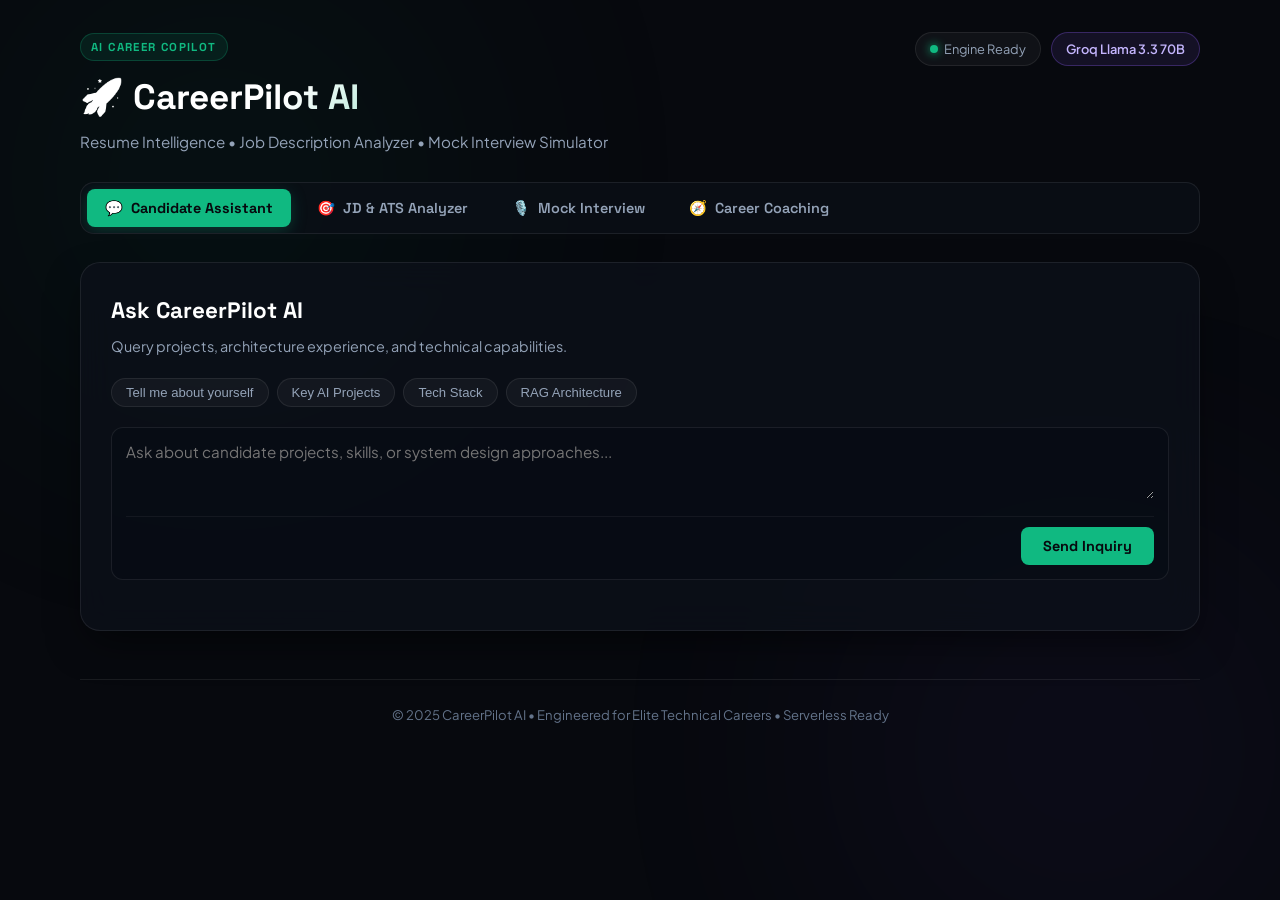
==== careerpilot-ai-app/public/index.html @ 28973a45 "Add Vercel-ready serverless web applications for CareerPilot AI and Scholarship AI Suite" ====
<!DOCTYPE html>
<html lang="en">
<head>
  <meta charset="UTF-8">
  <meta name="viewport" content="width=device-width, initial-scale=1.0">
  <title>CareerPilot AI - Your Digital Career Assistant</title>
  <meta name="description" content="AI Career Coach, Resume Q&A, Job Description Analyzer, and Mock Interview Simulator.">
  <link rel="preconnect" href="https://fonts.googleapis.com">
  <link rel="preconnect" href="https://fonts.gstatic.com" crossorigin>
  <link href="https://fonts.googleapis.com/css2?family=Space+Grotesk:wght@400;500;600;700&family=Plus+Jakarta+Sans:wght@400;500;600;700&display=swap" rel="stylesheet">
  <link rel="stylesheet" href="style.css">
</head>
<body>
  <div class="ambient-mesh mesh-1"></div>
  <div class="ambient-mesh mesh-2"></div>

  <div class="app-layout">
    <header class="navbar">
      <div class="brand">
        <div class="brand-pill">AI CAREER COPILOT</div>
        <h1>🚀 CareerPilot AI</h1>
        <p class="tagline">Resume Intelligence • Job Description Analyzer • Mock Interview Simulator</p>
      </div>
      <div class="nav-badges">
        <span class="status-indicator"><span class="pulse"></span> Engine Ready</span>
        <span class="model-badge">Groq Llama 3.3 70B</span>
      </div>
    </header>

    <nav class="navigation-bar" role="tablist">
      <button class="nav-item active" data-tab="tab-chat">
        <span class="icon">💬</span>
        <span>Candidate Assistant</span>
      </button>
      <button class="nav-item" data-tab="tab-jd">
        <span class="icon">🎯</span>
        <span>JD & ATS Analyzer</span>
      </button>
      <button class="nav-item" data-tab="tab-interview">
        <span class="icon">🎙️</span>
        <span>Mock Interview</span>
      </button>
      <button class="nav-item" data-tab="tab-coach">
        <span class="icon">🧭</span>
        <span>Career Coaching</span>
      </button>
    </nav>

    <!-- TAB 1: Chat Assistant -->
    <main class="tab-pane active" id="tab-chat">
      <div class="panel glass-panel">
        <div class="panel-header">
          <h2>Ask CareerPilot AI</h2>
          <p>Query projects, architecture experience, and technical capabilities.</p>
        </div>

        <div class="prompt-chips">
          <button class="chip" onclick="setChatPrompt('Tell me about yourself and your core engineering expertise.')">Tell me about yourself</button>
          <button class="chip" onclick="setChatPrompt('What are your key AI voice agent and automation projects?')">Key AI Projects</button>
          <button class="chip" onclick="setChatPrompt('What tech stack and frameworks are you proficient in?')">Tech Stack</button>
          <button class="chip" onclick="setChatPrompt('How do you approach building scalable RAG pipelines with ChromaDB?')">RAG Architecture</button>
        </div>

        <div class="input-card">
          <textarea id="chatInput" placeholder="Ask about candidate projects, skills, or system design approaches..." rows="3"></textarea>
          <div class="input-footer">
            <button class="btn btn-action" id="chatBtn" onclick="sendChat()">
              <span id="chatBtnLabel">Send Inquiry</span>
              <span id="chatSpinner" class="loader hidden"></span>
            </button>
          </div>
        </div>

        <div id="chatResultCard" class="result-box hidden">
          <div class="result-top">
            <span class="result-badge">AI Synthesis</span>
            <button class="btn-sm" onclick="copyContent('chatOutput')">Copy</button>
          </div>
          <div id="chatOutput" class="markdown-body"></div>
        </div>
      </div>
    </main>

    <!-- TAB 2: JD Analyzer -->
    <section class="tab-pane" id="tab-jd">
      <div class="panel glass-panel">
        <div class="panel-header">
          <h2>Job Description & ATS Compatibility Scanner</h2>
          <p>Paste any job description to extract required skills, keyword match rate, and strategic resume recommendations.</p>
        </div>

        <div class="input-card">
          <textarea id="jdInput" placeholder="Paste full job description here (e.g. Seeking an AI Engineer with expertise in Python, LangChain, RAG, Docker, FastAPI, and AWS...)" rows="6"></textarea>
          <div class="input-footer">
            <button class="btn btn-action" id="jdBtn" onclick="analyzeJd()">
              <span id="jdBtnLabel">Analyze Job Description</span>
              <span id="jdSpinner" class="loader hidden"></span>
            </button>
          </div>
        </div>

        <div id="jdResultArea" class="hidden">
          <div class="stats-row">
            <div class="stat-card">
              <span class="stat-title">Candidate Match Rate</span>
              <div class="stat-val" id="matchRateVal">0%</div>
            </div>
            <div class="stat-card">
              <span class="stat-title">Detected Skills</span>
              <div class="stat-val" id="detectedCount">0</div>
            </div>
          </div>

          <div class="two-col-layout">
            <div class="sub-panel">
              <h3>Matched Competencies</h3>
              <div id="matchedSkillsTags" class="tag-cloud"></div>
            </div>
            <div class="sub-panel">
              <h3>Skills to Highlight / Gap Areas</h3>
              <div id="missingSkillsTags" class="tag-cloud"></div>
            </div>
          </div>

          <div class="result-box" style="margin-top:20px;">
            <div class="result-top">
              <span class="result-badge">Strategic Positioning Plan</span>
            </div>
            <div id="jdAdviceOutput" class="markdown-body"></div>
          </div>
        </div>
      </div>
    </section>

    <!-- TAB 3: Mock Interview -->
    <section class="tab-pane" id="tab-interview">
      <div class="panel glass-panel">
        <div class="panel-header">
          <h2>FAANG-Grade Mock Interview Simulator</h2>
          <p>Generate role-specific interview questions and receive rigorous hiring-manager feedback on your answers.</p>
        </div>

        <div class="role-selector">
          <input type="text" id="interviewRole" placeholder="Target Role (e.g. AI Engineer, Fullstack Python Developer, Cloud Solutions Architect)" value="AI & Machine Learning Engineer">
          <button class="btn btn-action" id="startInterviewBtn" onclick="startInterview()">
            <span id="interviewBtnLabel">Generate Questions</span>
            <span id="interviewSpinner" class="loader hidden"></span>
          </button>
        </div>

        <div id="questionListArea" class="hidden">
          <h3 style="margin-bottom:12px; font-size:1.1rem;">Select a Question to Practice:</h3>
          <div id="questionsContainer" class="question-list"></div>

          <div class="answer-box-container" id="answerBoxArea" style="margin-top:24px;">
            <label style="font-weight:700; margin-bottom:8px; display:block;">Your Answer:</label>
            <textarea id="userAnswerInput" placeholder="Type your response or bullet points here (use STAR framework where applicable)..." rows="5"></textarea>
            <div style="margin-top:12px; display:flex; justify-content:flex-end;">
              <button class="btn btn-action" id="evalBtn" onclick="evaluateAnswer()">
                <span id="evalBtnLabel">Submit Answer for Critique</span>
                <span id="evalSpinner" class="loader hidden"></span>
              </button>
            </div>
          </div>

          <div id="evalResultCard" class="result-box hidden" style="margin-top:24px;">
            <div class="result-top">
              <span class="result-badge">Hiring Manager Feedback</span>
            </div>
            <div id="evalOutput" class="markdown-body"></div>
          </div>
        </div>
      </div>
    </section>

    <!-- TAB 4: Career Coaching -->
    <section class="tab-pane" id="tab-coach">
      <div class="panel glass-panel">
        <div class="panel-header">
          <h2>Executive Career Mentor & Roadmaps</h2>
          <p>Ask for technical learning roadmaps, system design tactics, interview prep strategies, or career transition advice.</p>
        </div>

        <div class="prompt-chips">
          <button class="chip" onclick="setCoachPrompt('How do I master AI Agents, LangChain, and LangGraph in 60 days?')">AI Agent Roadmap</button>
          <button class="chip" onclick="setCoachPrompt('How should I structure my preparation for Google L5 Technical Interviews?')">Google Interview Strategy</button>
          <button class="chip" onclick="setCoachPrompt('How do I present hackathon AI projects on my resume to stand out to FAANG recruiters?')">Resume Presentation</button>
        </div>

        <div class="input-card">
          <textarea id="coachInput" placeholder="Ask for career advice, technical learning paths, or interview coaching..." rows="3"></textarea>
          <div class="input-footer">
            <button class="btn btn-action" id="coachBtn" onclick="sendCoach()">
              <span id="coachBtnLabel">Get Coaching Plan</span>
              <span id="coachSpinner" class="loader hidden"></span>
            </button>
          </div>
        </div>

        <div id="coachResultCard" class="result-box hidden">
          <div class="result-top">
            <span class="result-badge">Actionable Mentorship Plan</span>
            <button class="btn-sm" onclick="copyContent('coachOutput')">Copy</button>
          </div>
          <div id="coachOutput" class="markdown-body"></div>
        </div>
      </div>
    </section>

    <footer class="app-footer">
      <p>© 2025 CareerPilot AI • Engineered for Elite Technical Careers • Serverless Ready</p>
    </footer>
  </div>

  <script src="app.js"></script>
</body>
</html>
---- careerpilot-ai-app/public/style.css ----
:root {
  --bg-deep: #07090e;
  --panel-bg: rgba(13, 17, 26, 0.75);
  --border-subtle: rgba(255, 255, 255, 0.08);
  --emerald: #10b981;
  --emerald-glow: rgba(16, 185, 129, 0.25);
  --cyan: #06b6d4;
  --purple: #8b5cf6;
  --text-primary: #f8fafc;
  --text-muted: #94a3b8;
  --text-dim: #64748b;
  --radius: 14px;
  --font-title: 'Space Grotesk', sans-serif;
  --font-text: 'Plus Jakarta Sans', sans-serif;
}

* {
  box-sizing: border-box;
  margin: 0;
  padding: 0;
}

body {
  background-color: var(--bg-deep);
  color: var(--text-primary);
  font-family: var(--font-text);
  line-height: 1.6;
  min-height: 100vh;
  position: relative;
  overflow-x: hidden;
}

/* Ambient glow accents */
.ambient-mesh {
  position: fixed;
  width: 600px;
  height: 600px;
  border-radius: 50%;
  filter: blur(140px);
  pointer-events: none;
  z-index: 0;
  opacity: 0.12;
}
.mesh-1 {
  top: -120px;
  left: -80px;
  background: radial-gradient(circle, var(--emerald) 0%, transparent 70%);
}
.mesh-2 {
  bottom: -150px;
  right: -100px;
  background: radial-gradient(circle, var(--purple) 0%, transparent 70%);
}

.app-layout {
  max-width: 1160px;
  margin: 0 auto;
  padding: 32px 20px;
  position: relative;
  z-index: 1;
}

/* Navbar */
.navbar {
  display: flex;
  justify-content: space-between;
  align-items: flex-start;
  margin-bottom: 28px;
  flex-wrap: wrap;
  gap: 16px;
}

.brand-pill {
  display: inline-block;
  font-family: var(--font-title);
  font-size: 0.72rem;
  font-weight: 700;
  letter-spacing: 0.12em;
  color: var(--emerald);
  background: rgba(16, 185, 129, 0.1);
  border: 1px solid rgba(16, 185, 129, 0.25);
  padding: 4px 10px;
  border-radius: 20px;
  margin-bottom: 8px;
}

h1 {
  font-family: var(--font-title);
  font-size: 2.2rem;
  font-weight: 700;
  background: linear-gradient(135deg, #ffffff 40%, var(--emerald) 100%);
  -webkit-background-clip: text;
  -webkit-text-fill-color: transparent;
  margin-bottom: 4px;
}

.tagline {
  color: var(--text-muted);
  font-size: 0.95rem;
}

.nav-badges {
  display: flex;
  gap: 10px;
}

.status-indicator {
  font-size: 0.8rem;
  background: rgba(255, 255, 255, 0.04);
  border: 1px solid var(--border-subtle);
  padding: 6px 14px;
  border-radius: 20px;
  color: var(--text-muted);
  display: flex;
  align-items: center;
  gap: 6px;
}

.status-indicator .pulse {
  width: 8px;
  height: 8px;
  background-color: var(--emerald);
  border-radius: 50%;
  box-shadow: 0 0 10px var(--emerald);
}

.model-badge {
  font-size: 0.8rem;
  background: rgba(139, 92, 246, 0.1);
  border: 1px solid rgba(139, 92, 246, 0.3);
  color: #c4b5fd;
  padding: 6px 14px;
  border-radius: 20px;
  font-weight: 600;
}

/* Tab Navigation */
.navigation-bar {
  display: flex;
  gap: 8px;
  margin-bottom: 28px;
  background: rgba(11, 15, 23, 0.8);
  padding: 6px;
  border-radius: var(--radius);
  border: 1px solid var(--border-subtle);
  overflow-x: auto;
}

.nav-item {
  display: flex;
  align-items: center;
  gap: 8px;
  background: transparent;
  border: none;
  color: var(--text-muted);
  padding: 10px 18px;
  font-family: var(--font-title);
  font-weight: 600;
  font-size: 0.9rem;
  border-radius: 8px;
  cursor: pointer;
  transition: all 0.2s ease;
  white-space: nowrap;
}

.nav-item:hover {
  color: var(--text-primary);
  background: rgba(255, 255, 255, 0.04);
}

.nav-item.active {
  background: var(--emerald);
  color: #07090e;
  font-weight: 700;
  box-shadow: 0 4px 16px var(--emerald-glow);
}

/* Tab pane animation */
.tab-pane {
  display: none;
}
.tab-pane.active {
  display: block;
  animation: fadeIn 0.3s ease;
}

@keyframes fadeIn {
  from { opacity: 0; transform: translateY(6px); }
  to { opacity: 1; transform: translateY(0); }
}

/* Glass Panels */
.glass-panel {
  background: var(--panel-bg);
  backdrop-filter: blur(16px);
  -webkit-backdrop-filter: blur(16px);
  border: 1px solid var(--border-subtle);
  border-radius: 20px;
  padding: 30px;
  box-shadow: 0 16px 40px -10px rgba(0, 0, 0, 0.6);
}

.panel-header h2 {
  font-family: var(--font-title);
  font-size: 1.4rem;
  color: #ffffff;
  margin-bottom: 6px;
}

.panel-header p {
  color: var(--text-muted);
  font-size: 0.9rem;
  margin-bottom: 20px;
}

/* Prompt chips */
.prompt-chips {
  display: flex;
  flex-wrap: wrap;
  gap: 8px;
  margin-bottom: 20px;
}

.chip {
  background: rgba(255, 255, 255, 0.04);
  border: 1px solid var(--border-subtle);
  color: var(--text-muted);
  padding: 6px 14px;
  border-radius: 20px;
  font-size: 0.82rem;
  cursor: pointer;
  transition: all 0.2s ease;
}

.chip:hover {
  background: rgba(16, 185, 129, 0.12);
  color: var(--emerald);
  border-color: rgba(16, 185, 129, 0.3);
}

/* Input Cards */
.input-card {
  background: rgba(8, 12, 20, 0.6);
  border: 1px solid var(--border-subtle);
  border-radius: 12px;
  padding: 14px;
  margin-bottom: 20px;
  transition: border-color 0.2s ease;
}

.input-card:focus-within {
  border-color: var(--emerald);
  box-shadow: 0 0 0 3px var(--emerald-glow);
}

textarea,
input[type="text"] {
  width: 100%;
  background: transparent;
  border: none;
  color: var(--text-primary);
  font-family: var(--font-text);
  font-size: 0.95rem;
  resize: vertical;
  outline: none;
}

.input-footer {
  display: flex;
  justify-content: flex-end;
  margin-top: 10px;
  padding-top: 10px;
  border-top: 1px solid rgba(255, 255, 255, 0.05);
}

/* Buttons */
.btn {
  display: inline-flex;
  align-items: center;
  gap: 8px;
  font-family: var(--font-title);
  font-size: 0.9rem;
  font-weight: 700;
  padding: 10px 22px;
  border-radius: 8px;
  border: none;
  cursor: pointer;
  transition: all 0.2s ease;
}

.btn-action {
  background: var(--emerald);
  color: #07090e;
}

.btn-action:hover {
  background: #34d399;
  transform: translateY(-1px);
}

.btn-sm {
  background: rgba(255, 255, 255, 0.08);
  border: 1px solid var(--border-subtle);
  color: var(--text-muted);
  font-size: 0.75rem;
  font-weight: 600;
  padding: 4px 10px;
  border-radius: 6px;
  cursor: pointer;
}
.btn-sm:hover {
  color: #fff;
  background: rgba(255, 255, 255, 0.15);
}

/* Spinner / Loader */
.loader {
  display: inline-block;
  width: 14px;
  height: 14px;
  border: 2px solid rgba(7, 9, 14, 0.3);
  border-radius: 50%;
  border-top-color: #07090e;
  animation: spin 0.8s linear infinite;
}

@keyframes spin {
  to { transform: rotate(360deg); }
}

.hidden {
  display: none !important;
}

/* Results Area */
.result-box {
  background: rgba(10, 14, 22, 0.9);
  border: 1px solid rgba(16, 185, 129, 0.2);
  border-radius: 12px;
  padding: 22px;
  animation: fadeIn 0.3s ease;
}

.result-top {
  display: flex;
  justify-content: space-between;
  align-items: center;
  margin-bottom: 14px;
}

.result-badge {
  font-size: 0.75rem;
  font-weight: 700;
  color: var(--emerald);
  background: rgba(16, 185, 129, 0.12);
  padding: 3px 10px;
  border-radius: 10px;
}

.markdown-body {
  font-size: 0.95rem;
  line-height: 1.8;
  color: var(--text-primary);
  white-space: pre-wrap;
}

/* JD Stats & Two-col */
.stats-row {
  display: grid;
  grid-template-columns: 1fr 1fr;
  gap: 16px;
  margin-bottom: 20px;
}

.stat-card {
  background: rgba(255, 255, 255, 0.02);
  border: 1px solid var(--border-subtle);
  border-radius: 12px;
  padding: 16px 20px;
}

.stat-title {
  font-size: 0.82rem;
  color: var(--text-dim);
  text-transform: uppercase;
  font-weight: 700;
}

.stat-val {
  font-family: var(--font-title);
  font-size: 2rem;
  font-weight: 700;
  color: var(--emerald);
  margin-top: 4px;
}

.two-col-layout {
  display: grid;
  grid-template-columns: 1fr 1fr;
  gap: 16px;
}

@media (max-width: 768px) {
  .two-col-layout {
    grid-template-columns: 1fr;
  }
}

.sub-panel {
  background: rgba(255, 255, 255, 0.02);
  border: 1px solid var(--border-subtle);
  border-radius: 12px;
  padding: 16px;
}

.sub-panel h3 {
  font-family: var(--font-title);
  font-size: 0.95rem;
  margin-bottom: 12px;
}

.tag-cloud {
  display: flex;
  flex-wrap: wrap;
  gap: 6px;
}

.skill-tag {
  font-size: 0.8rem;
  padding: 4px 10px;
  border-radius: 6px;
  font-weight: 600;
}

.skill-matched {
  background: rgba(16, 185, 129, 0.15);
  color: var(--emerald);
  border: 1px solid rgba(16, 185, 129, 0.3);
}

.skill-missing {
  background: rgba(245, 158, 11, 0.15);
  color: #fbbf24;
  border: 1px solid rgba(245, 158, 11, 0.3);
}

/* Interview UI */
.role-selector {
  display: flex;
  gap: 12px;
  margin-bottom: 24px;
  background: rgba(8, 12, 20, 0.6);
  border: 1px solid var(--border-subtle);
  border-radius: 10px;
  padding: 6px 10px;
}

.role-selector input {
  padding: 8px 10px;
}

.question-list {
  display: flex;
  flex-direction: column;
  gap: 8px;
}

.question-item {
  background: rgba(255, 255, 255, 0.02);
  border: 1px solid var(--border-subtle);
  border-radius: 8px;
  padding: 12px 16px;
  cursor: pointer;
  transition: all 0.2s ease;
  font-size: 0.92rem;
}

.question-item:hover {
  background: rgba(16, 185, 129, 0.08);
  border-color: rgba(16, 185, 129, 0.3);
}

.question-item.selected {
  background: rgba(16, 185, 129, 0.12);
  border-color: var(--emerald);
  color: #ffffff;
  font-weight: 600;
}

/* Footer */
.app-footer {
  text-align: center;
  margin-top: 48px;
  padding-top: 24px;
  border-top: 1px solid var(--border-subtle);
  color: var(--text-dim);
  font-size: 0.82rem;
}
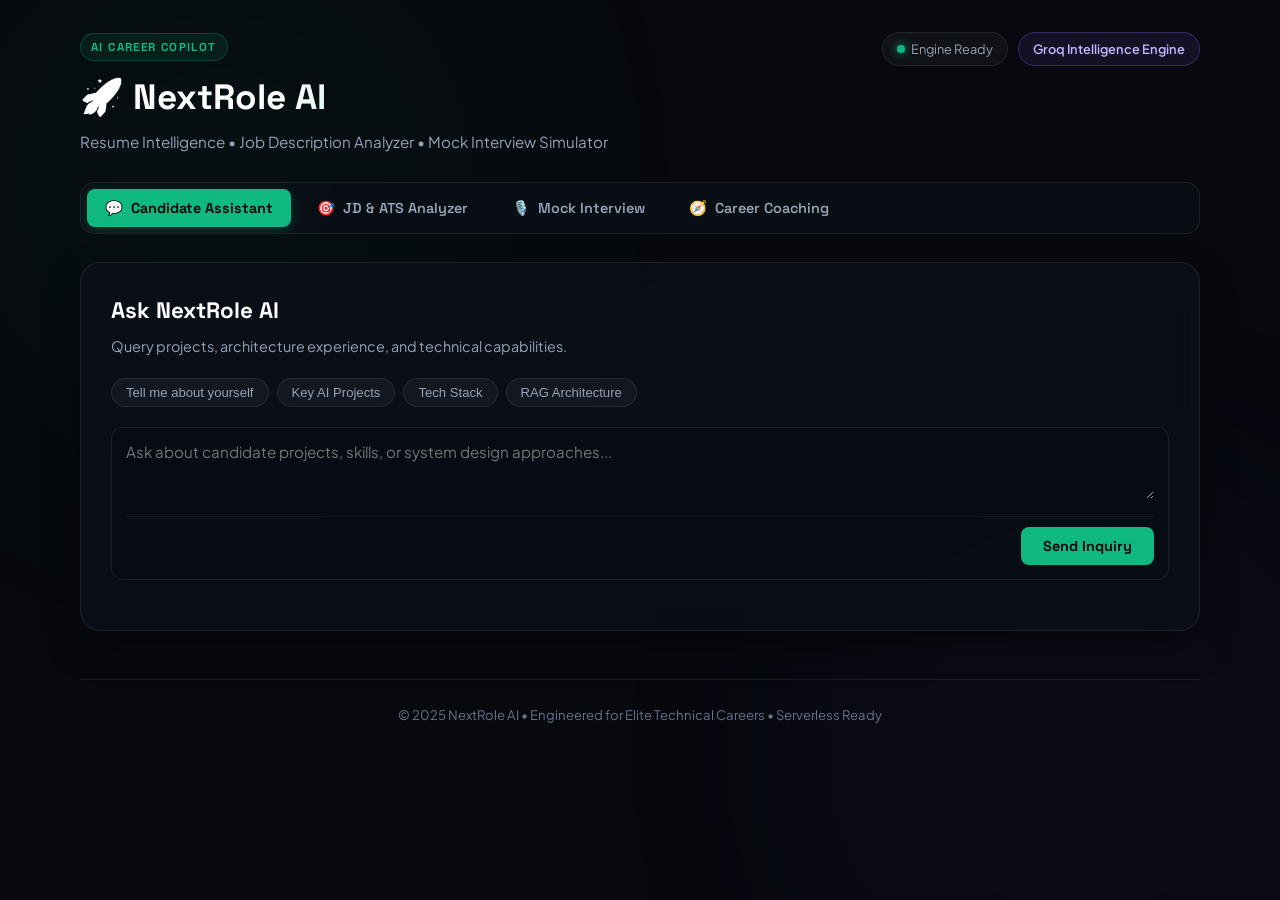
==== commit ac2874d1: "Update application branding and title from CareerPilot AI to NextRole AI" ====
--- a/careerpilot-ai-app/public/index.html
+++ b/careerpilot-ai-app/public/index.html
@@ -3,7 +3,7 @@
 <head>
   <meta charset="UTF-8">
   <meta name="viewport" content="width=device-width, initial-scale=1.0">
-  <title>CareerPilot AI - Your Digital Career Assistant</title>
+  <title>NextRole AI - Your Digital Career Assistant</title>
   <meta name="description" content="AI Career Coach, Resume Q&A, Job Description Analyzer, and Mock Interview Simulator.">
   <link rel="preconnect" href="https://fonts.googleapis.com">
   <link rel="preconnect" href="https://fonts.gstatic.com" crossorigin>
@@ -18,12 +18,12 @@
     <header class="navbar">
       <div class="brand">
         <div class="brand-pill">AI CAREER COPILOT</div>
-        <h1>🚀 CareerPilot AI</h1>
+        <h1>🚀 NextRole AI</h1>
         <p class="tagline">Resume Intelligence • Job Description Analyzer • Mock Interview Simulator</p>
       </div>
       <div class="nav-badges">
         <span class="status-indicator"><span class="pulse"></span> Engine Ready</span>
-        <span class="model-badge">Groq Llama 3.3 70B</span>
+        <span class="model-badge">Groq Intelligence Engine</span>
       </div>
     </header>
 
@@ -50,7 +50,7 @@
     <main class="tab-pane active" id="tab-chat">
       <div class="panel glass-panel">
         <div class="panel-header">
-          <h2>Ask CareerPilot AI</h2>
+          <h2>Ask NextRole AI</h2>
           <p>Query projects, architecture experience, and technical capabilities.</p>
         </div>
 
@@ -208,7 +208,7 @@
     </section>
 
     <footer class="app-footer">
-      <p>© 2025 CareerPilot AI • Engineered for Elite Technical Careers • Serverless Ready</p>
+      <p>© 2025 NextRole AI • Engineered for Elite Technical Careers • Serverless Ready</p>
     </footer>
   </div>
 
